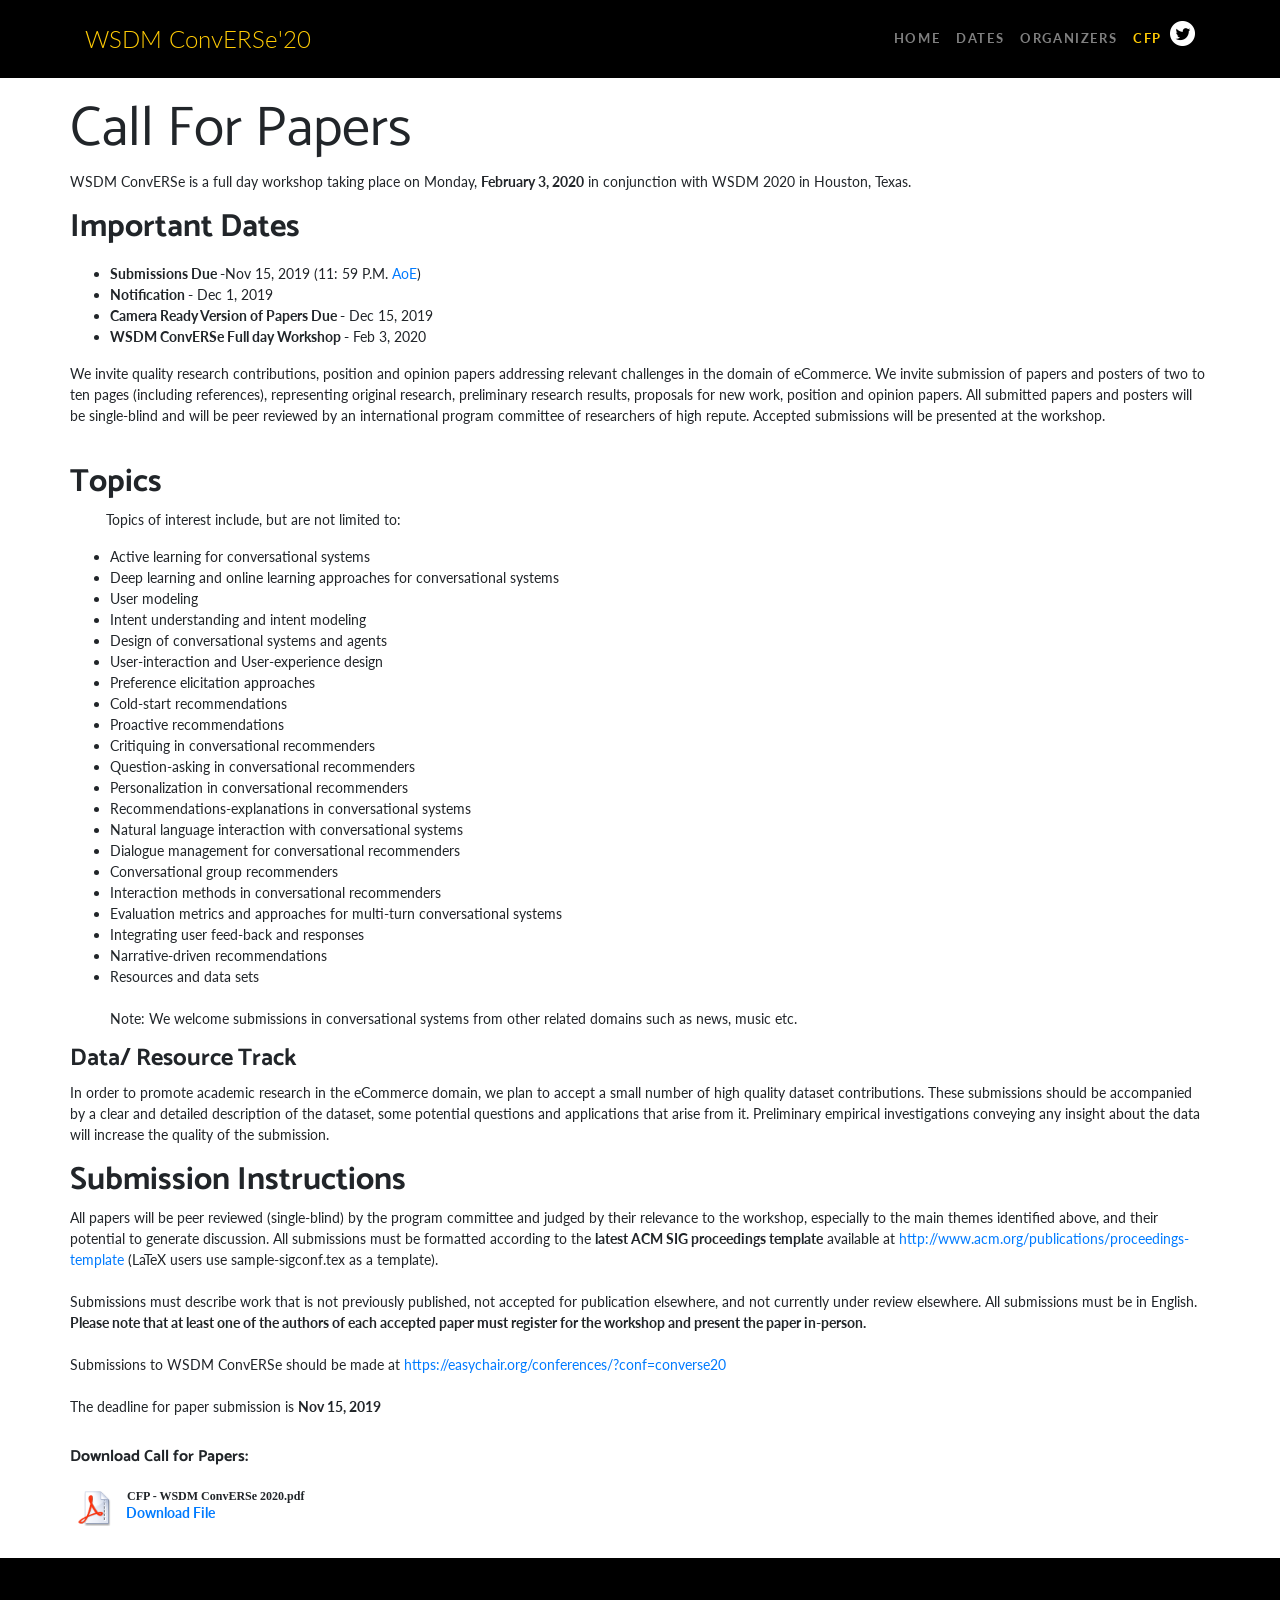
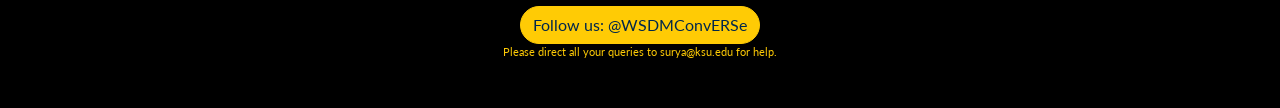
==== cfp.html @ 5546dabe "easychair link" ====
<!DOCTYPE html>
<html lang="en">

  <head>
    <style type="text/css">  
    .tg  {border-collapse:collapse;border-spacing:0; width: 520px}
    .tg td{font-family:Lato, sans-serif;font-size:14px;padding:12px 12px;border-style:solid;border-width:0px;overflow:hidden;word-break:normal;border-top-width:1px;border-bottom-width:1px;}
    .tg th{font-family:Lato, sans-serif;font-size:14px;font-weight:normal;padding:12px 12px;border-style:solid;border-width:0px;overflow:hidden;word-break:normal;border-top-width:1px;border-bottom-width:1px;}
    .tg .tg-lqy6{text-align:right;vertical-align:top; width: 100px}
    .tg .tg-odj0{font-weight:bold;background-color:#ffcb2f;vertical-align:top}
    .tg .tg-yw4l{vertical-align:top}
    .tg .tg-l2oz{font-weight:bold;text-align:right;vertical-align:top}
    .tg .tg-9hbo{font-weight:bold;vertical-align:top}
    .tg .tg-xr8r{background-color:#ffffc7;text-align:right;vertical-align:top; width: 100px}
    .tg .tg-kjho{background-color:#ffffc7;vertical-align:top}

      /* Set the size of the div element that contains the map */
      #map {
        height: 400px;  /* The height is 400 pixels */
        width: 100%;  /* The width is the width of the web page */
       }

    </style>

   <!-- Global site tag (gtag.js) - Google Analytics -->
    <script async src="https://www.googletagmanager.com/gtag/js?id=UA-115771746-1"></script>
    <script>
      window.dataLayer = window.dataLayer || [];
      function gtag(){dataLayer.push(arguments);}
      gtag('js', new Date());

      gtag('config', 'UA-115771746-1');
    </script>
    <meta charset="utf-8">
    <meta name="viewport" content="width=device-width, initial-scale=1, shrink-to-fit=no">
    <meta name="description" content="">
    <meta name="author" content="">

    <title>WSDM ConvERSe</title>

    <!-- Bootstrap core CSS -->
    <link href="vendor/bootstrap/css/bootstrap.min.css" rel="stylesheet">

    <!-- Custom fonts for this template -->
    <link href="https://fonts.googleapis.com/css?family=Catamaran:100,200,300,400,500,600,700,800,900" rel="stylesheet">
    <link href="https://fonts.googleapis.com/css?family=Lato:100,100i,300,300i,400,400i,700,700i,900,900i" rel="stylesheet">

    <!-- Custom styles for this template -->
    <link href="css/one-page-wonder.min.css" rel="stylesheet">

  </head>

  <body>

    <!-- Navigation -->
    <nav class="navbar navbar-expand-lg navbar-dark navbar-custom fixed-top">
      <div class="container">
        <a class="navbar-brand" href="./index.html">WSDM ConvERSe'20</a>
        <button class="navbar-toggler" type="button" data-toggle="collapse" data-target="#navbarResponsive" aria-controls="navbarResponsive" aria-expanded="false" aria-label="Toggle navigation">
          <span class="navbar-toggler-icon"></span>
        </button>
        <div class="collapse navbar-collapse" id="navbarResponsive" data-target=".navbar-collapse" data-toggle="collapse">
          <ul class="navbar-nav ml-auto" >
            <li class="nav-item">
              <a class="nav-link" href="./index.html">Home</a>
            </li>
           <!--  <li class="nav-item">
              <a class="nav-link" href="#Topics">Topics</a>
            </li> -->
            <!-- <li class="nav-item">
              <a class="nav-link" href="./dates.html">Dates</a>
            </li> 
            <li class="nav-item">
              <a class="nav-link" href="./program.html">Program</a>
            </li>
            <li class="nav-item">
              <a class="nav-link" href="./accepted-papers.html">Accepted Papers</font></a>
            </li>-->
            <li class="nav-item">
              <a class="nav-link" href="./dates.html">Dates</a>
            </li>

            <li class="nav-item">
              <a class="nav-link" href="./organizers.html">Organizers</a>
            </li>
            <li class="nav-item">
              <a class="nav-link" href="./cfp.html"><font color=#FFCB05>CFP</font></a>
            </li>
            
            <li>
                      <a href="https://twitter.com/WSDMConvERSe" target="_blank">
                      <img src="./img/Twitter_Social_Icon_Circle_White.png" style="width:25px;height:25px;" > </a>
                    </li>

            
          </ul>
        </div>
      </div>
    </nav>

    
    <section>
      <div class="container">
        <div class="row align-items-center">
            <div class="p-5">
              
            </div>
        </div>
      </div>
    </section>
    <section>
      <div class="container">
        <div class="row align-items-center">
            <div class="p-0">
              <h2 class="display-4"></b>Call For Papers</b></h2>
              <p>WSDM ConvERSe is a full day workshop taking place on Monday,  <b>February 3, 2020</b> in conjunction with WSDM 2020 in Houston, Texas.
              <br>
              <h2 class="display-5"><b>Important Dates</b></h2>
              <p>
                <ul>
                    <li><b>Submissions Due -</b>Nov 15, 2019</b></font> (11: 59 P.M. <a href="http://www.worldtimeserver.com/time-zones/aoe/" target="_blank">AoE</a>)</li>    
                    <li><b>Notification -</b>  Dec 1, 2019   </li>  
                    <li><b>Camera Ready Version of Papers Due -</b>  Dec 15, 2019</li>
                    <li><b>WSDM ConvERSe Full day Workshop -</b>  Feb 3, 2020</li>
                </ul>
              </p> 
              <p>We invite quality research contributions, position and opinion papers addressing relevant challenges in the domain of eCommerce. We invite submission of papers and posters of two to ten pages (including references), representing original research, preliminary research results, proposals for new work, position and opinion papers. All submitted papers and posters will be single-blind and will be peer reviewed by an international program committee of researchers of high repute.  Accepted submissions will be presented at the workshop.</p> 
              <br>
              <h2 class="display-5"><b>Topics</b></h2>
              <p> &nbsp; &nbsp; &nbsp; &nbsp; &nbsp;Topics of interest include, but are not limited to:

                <ul>
                    <li> Active learning for conversational systems</li>
          <li> Deep learning and online learning approaches for conversational systems</li>
          <li> User modeling</li>
          <li> Intent understanding and intent modeling</li>
          <li> Design of conversational systems and agents</li>
          <li> User-interaction and User-experience design</li>
          <li> Preference elicitation approaches</li>
          <li> Cold-start recommendations</li>
          <li> Proactive recommendations</li>
          <li> Critiquing in conversational recommenders</li>
          <li> Question-asking in conversational recommenders</li>
          <li> Personalization in conversational recommenders</li>
          <li> Recommendations-explanations in conversational systems</li>
          <li> Natural language interaction with conversational systems</li>
          <li> Dialogue management for conversational recommenders</li>
          <li> Conversational group recommenders</li>
          <li> Interaction methods in conversational recommenders</li>
          <li> Evaluation metrics and approaches for multi-turn conversational systems</li>
          <li> Integrating user feed-back and responses</li>
          <li> Narrative-driven recommendations</li> 
                    <li> Resources and data sets</li>
                    <br>
                    Note: We welcome submissions in conversational systems from other related domains such as news, music etc.

                </ul>

              </p>
              <h4 class="display-6"><b>Data/ Resource Track</b></h2>
              <p>In order to promote academic research in the eCommerce domain, we plan to accept a small number of high quality dataset contributions. These submissions should be accompanied by a clear and detailed description of the dataset, some potential questions and applications that arise from it. Preliminary empirical investigations conveying any insight about the data will increase the quality of the submission.
              </p>

            </div>
        </div>
      </div>
    </section>
    <section >
      <div class="container">
        <div class="row align-items-center">
            <div class="p-0">
              <h2><b>Submission Instructions</b></h2>
              <p>
                All papers will be peer reviewed (single-blind) by the program committee and judged by their relevance to the workshop, especially to the main themes identified above, and their potential to generate discussion. All submissions must be formatted according to the <b>latest ACM SIG proceedings template</b> available at <a href='http://www.acm.org/publications/proceedings-template' target="_blank">http://www.acm.org/publications/proceedings-template</a> (LaTeX users use sample-sigconf.tex as a template). 
                <br>
                <br>
                Submissions must describe work that is not previously published, not accepted for publication elsewhere, and not currently under review elsewhere.  All submissions must be in English. <b>Please note that at least one of the authors of each accepted paper must register for the workshop and present the paper in-person.</b>
                <br>
                <br>
                Submissions to WSDM ConvERSe should be made at <a href='https://easychair.org/conferences/?conf=converse20' target="_blank">https://easychair.org/conferences/?conf=converse20</a>
                <br>
                <br>
                The deadline for paper submission is <b>Nov 15, 2019</b>
              </p>
            </div>
        <div></div><h2 class="wsite-content-title"><font size="3"><b>Download Call for Papers:</b>&nbsp;</font></h2></div>


        <div><div style="margin: 10px 0 0 -10px">
<a href="./files/CFP-WSDM-ConvERSe-2020.pdf" target="_blank"><img src="./img/pdf.png" width="36" height="36" style="float: left; position: relative; left: 0px; top: 0px; margin: 0 15px 15px 0; border: 0;"></a><div style="float: left; text-align: left; position: relative;"><table style="font-size: 12px; font-family: tahoma; line-height: .9;"><tbody><tr><td colspan="2"><b> CFP - WSDM ConvERSe 2020.pdf</b></td></tr><tr style="display: none;"><td>File Size:  </td><td>67 kb</td></tr><tr style="display: none;"><td>File Type:  </td><td> pdf</td></tr></tbody></table><a href="./files/CFP-WSDM-ConvERSe-2020.pdf" target="_blank" style="font-weight: bold;">Download File</a></div>
</div>

<hr style="clear: both; width: 100%; visibility: hidden"></div>

        </div>
      </div>
    </section>


     <!-- Footer -->
    <footer class="py-5 bg-black">
      <div class="container">
        <p class="m-0 text-center small"><a href="https://twitter.com/WSDMConvERSe" target="_blank" class="btn btn-primary btn-sl rounded-pill"><font color=#00274C>Follow us: @WSDMConvERSe<font></a></p>
        <p class="m-0 text-center small"><font color=#FFCB05>Please direct all your queries to surya@ksu.edu for help.</font></p>
      </div>
      <!-- /.container -->
    </footer>

    <!-- Bootstrap core JavaScript -->
    <script src="vendor/jquery/jquery.min.js"></script>
    <script src="vendor/bootstrap/js/bootstrap.bundle.min.js"></script>

  </body>

</html>
---- css/one-page-wonder.min.css ----
body {
  font-family: 'Lato';
  font-size: 14px
}

h1,
h2,
h3,
h4,
h5,
h6 {
  font-family: 'Catamaran';
  font-weight: 400 !important;
}

.btn-xl {
  padding: 1.5rem 3rem;
  font-size: 0.9rem;
  font-weight: 700;
  letter-spacing: 0.1rem;
}

.bg-black {
  background-color: #000 !important;
}

.rounded-pill {
  border-radius: 5rem;
}

.navbar-custom {
  padding-top: 1rem;
  padding-bottom: 1rem;
  background-color: rgba(0, 0, 0, 1);
}

.navbar-custom .navbar-brand {
  /*! text-transform: uppercase; */
  font-size: 1.5rem;
  /*! letter-spacing: 0.1rem; */
  font-weight: 300;
  color: #FFCB05;
}

.navbar-custom .navbar-nav .nav-item .nav-link {
  text-transform: uppercase;
  font-size: 0.8rem;
  font-weight: 700;
  letter-spacing: 0.1rem;
}

header.masthead {
  position: relative;
  overflow: hidden;
  padding-top: calc(7rem + 65px);
  padding-bottom: 7rem;
  /*background: linear-gradient(0deg, #ff6a00 0%, #ee0979 100%);*/
  background-repeat: no-repeat;
  background-position: center center;
  background-attachment: scroll;
  background-size: cover;
  background-image: url('../img/take6.jpeg');

}

header.masthead .masthead-content {
  z-index: 1;
  position: relative;
}

header.masthead .masthead-content .masthead-heading {
  font-size: 3rem;
  background: rgba(255,255,255,0.5);
}

header.masthead .masthead-content .masthead-subheading {
  font-size: 1rem;
  background: rgba(255,255,255,0.5);
  padding:1em 0 0.5em 0;
}


@media (min-width: 992px) {
  header.masthead {
    padding-top: calc(8rem + 55px);
    padding-bottom: 7rem;
  }
  header.masthead .masthead-content .masthead-heading {
    font-size: 3.5rem;
    color: #FFCB05 !important;
  }
  header.masthead .masthead-content .masthead-subheading {
    font-size: 1.5rem;
    color: #FFCB05 !important;
  }
}

.bg-primary {
  background-color: #ee0979 !important;
}

.btn-primary {
  background-color: #FFCB05;
  border-color: #FFCB05;
}

.btn-primary:active, .btn-primary:focus, .btn-primary:hover {
  background-color: #FFCB05 !important;
  border-color: #FFCB05 !important;
}

.btn-primary:focus {
  box-shadow: 0 0 0 0.2rem rgba(238, 9, 121, 0.5);
}

.btn-secondary {
  background-color: #ff6a00;
  border-color: #ff6a00;
}

.btn-secondary:active, .btn-secondary:focus, .btn-secondary:hover {
  background-color: #cc5500 !important;
  border-color: #cc5500 !important;
}

.btn-secondary:focus {
  box-shadow: 0 0 0 0.2rem rgba(255, 106, 0, 0.5);
}

.alert {
    padding: 20px;
    background-color: #f44336;
    color: white;
    opacity: 1;
    transition: opacity 0.6s;
    margin-bottom: 0px;
}

.alert.info {background-color: #194B7A;}

.row {
    margin-right: -15px;
    margin-left: -15px;
}

.tg {
    border-collapse: collapse;
    border-spacing: 0;
    width: 520px;
}


.tg .tg-odj0 {
    font-weight: bold;
    background-color: #FFCB05;
    vertical-align: top;
}

.tg .tg-lqy6 {
    text-align: left;
    vertical-align: top;
    width: 100px;
}

.tg .tg-l2oz {
    font-weight: bold;
    text-align: left;
    vertical-align: top;
}

.tg .tg-9hbo {
    font-weight: bold;
    vertical-align: top;
}

.tg .tg-yw4l {
    vertical-align: top;
}

.tg .tg-xr8r {
    background-color: #ffffc7;
    text-align: left;
    vertical-align: top;
    width: 100px;
}

.tg .tg-kjho {
    background-color: #ffffc7;
    vertical-align: top;
}

.tg1 {
    font-family: 'Lato';
    border-collapse: collapse;
    border-spacing: 0;
    width: 1040px;
}


.tg1 .tg1-odj0 {
    font-size: 18px
    font-weight: bold;
    background-color: #FFCB05;
    vertical-align: top;
    text-align: left;
}

.tg1 .tg1-lqy6 {
    text-align: left;
    vertical-align: top;
    width: 150px;
}

.tg1 .tg1-l2oz {
    font-weight: bold;
    text-align: left;
    vertical-align: top;
}

.tg1 .tg1-9hbo {
    font-weight: bold;
    vertical-align: top;
}

.tg1 .tg1-yw4l {
    vertical-align: top;
}

.tg1 .tg1-xr8r {
    background-color: #ffffc7;
    text-align: left;
    vertical-align: top;
    width: 150px;
}

.tg1 .tg1-kjho {
    background-color: #ffffc7;
    vertical-align: top;
}
.caption {        font-size: 100%;
                  font-family: Lato;
                  text-align: center;
                  font-weight: bold;
                  color: #ee0979;
                }
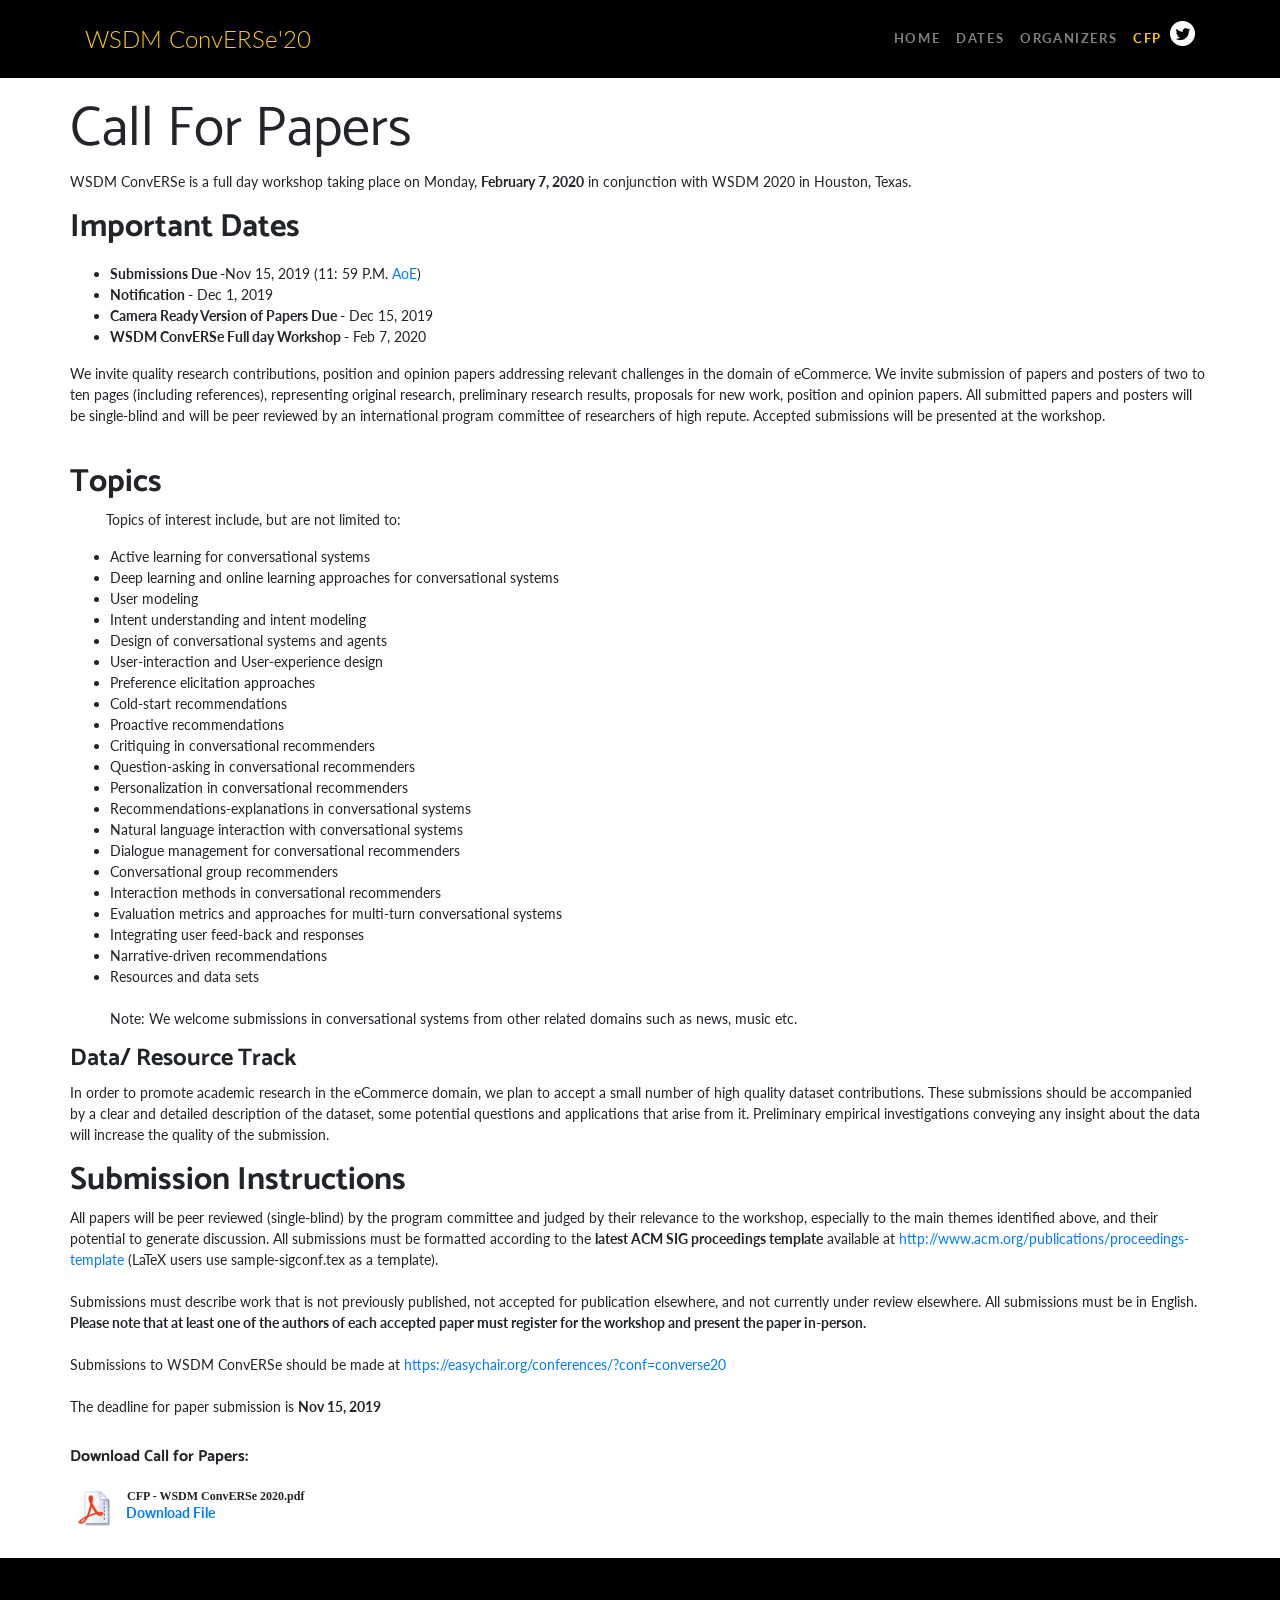
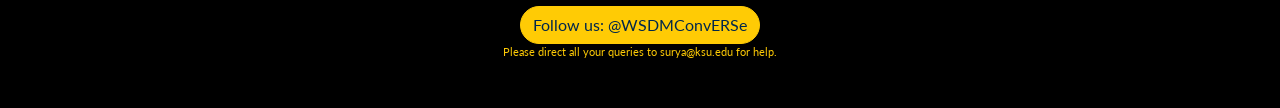
==== commit b62b1301: "feb 3 to feb 7" ====
--- a/cfp.html
+++ b/cfp.html
@@ -23,13 +23,13 @@
     </style>
 
    <!-- Global site tag (gtag.js) - Google Analytics -->
-    <script async src="https://www.googletagmanager.com/gtag/js?id=UA-115771746-1"></script>
+    <script async src="https://www.googletagmanager.com/gtag/js?id=UA-115771746-2"></script>
     <script>
       window.dataLayer = window.dataLayer || [];
       function gtag(){dataLayer.push(arguments);}
       gtag('js', new Date());
 
-      gtag('config', 'UA-115771746-1');
+      gtag('config', 'UA-115771746-2');
     </script>
     <meta charset="utf-8">
     <meta name="viewport" content="width=device-width, initial-scale=1, shrink-to-fit=no">
@@ -113,7 +113,7 @@
         <div class="row align-items-center">
             <div class="p-0">
               <h2 class="display-4"></b>Call For Papers</b></h2>
-              <p>WSDM ConvERSe is a full day workshop taking place on Monday,  <b>February 3, 2020</b> in conjunction with WSDM 2020 in Houston, Texas.
+              <p>WSDM ConvERSe is a full day workshop taking place on Monday,  <b>February 7, 2020</b> in conjunction with WSDM 2020 in Houston, Texas.
               <br>
               <h2 class="display-5"><b>Important Dates</b></h2>
               <p>
@@ -121,7 +121,7 @@
                     <li><b>Submissions Due -</b>Nov 15, 2019</b></font> (11: 59 P.M. <a href="http://www.worldtimeserver.com/time-zones/aoe/" target="_blank">AoE</a>)</li>    
                     <li><b>Notification -</b>  Dec 1, 2019   </li>  
                     <li><b>Camera Ready Version of Papers Due -</b>  Dec 15, 2019</li>
-                    <li><b>WSDM ConvERSe Full day Workshop -</b>  Feb 3, 2020</li>
+                    <li><b>WSDM ConvERSe Full day Workshop -</b>  Feb 7, 2020</li>
                 </ul>
               </p> 
               <p>We invite quality research contributions, position and opinion papers addressing relevant challenges in the domain of eCommerce. We invite submission of papers and posters of two to ten pages (including references), representing original research, preliminary research results, proposals for new work, position and opinion papers. All submitted papers and posters will be single-blind and will be peer reviewed by an international program committee of researchers of high repute.  Accepted submissions will be presented at the workshop.</p> 
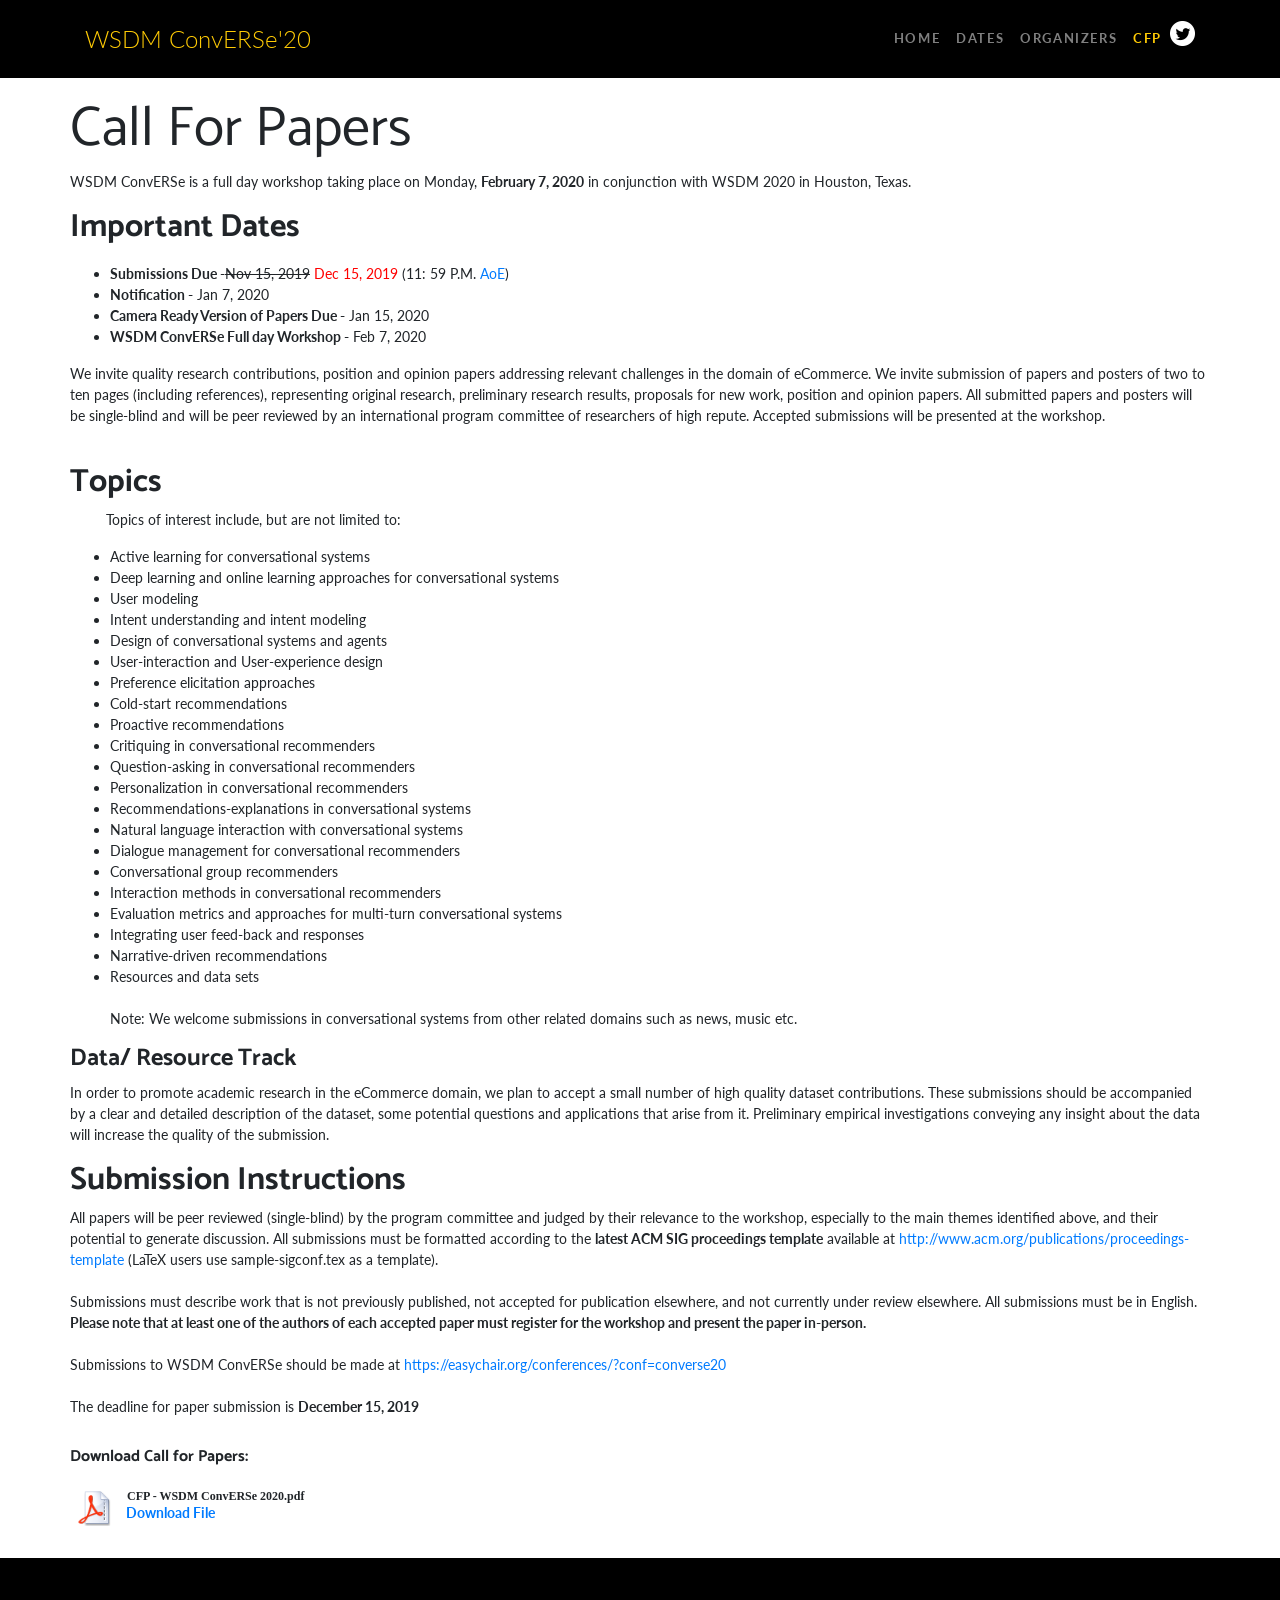
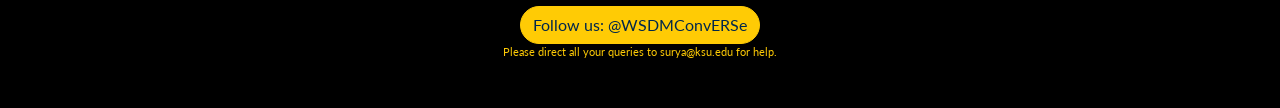
==== commit 83b3cb5f: "submission dates updated" ====
--- a/cfp.html
+++ b/cfp.html
@@ -118,9 +118,9 @@
               <h2 class="display-5"><b>Important Dates</b></h2>
               <p>
                 <ul>
-                    <li><b>Submissions Due -</b>Nov 15, 2019</b></font> (11: 59 P.M. <a href="http://www.worldtimeserver.com/time-zones/aoe/" target="_blank">AoE</a>)</li>    
-                    <li><b>Notification -</b>  Dec 1, 2019   </li>  
-                    <li><b>Camera Ready Version of Papers Due -</b>  Dec 15, 2019</li>
+                    <li><b>Submissions Due -</b><strike>Nov 15, 2019</strike> <font color="red">Dec 15, 2019</font></b> (11: 59 P.M. <a href="http://www.worldtimeserver.com/time-zones/aoe/" target="_blank">AoE</a>)</li>    
+                    <li><b>Notification -</b>  Jan 7, 2020   </li>  
+                    <li><b>Camera Ready Version of Papers Due -</b>  Jan 15, 2020</li>
                     <li><b>WSDM ConvERSe Full day Workshop -</b>  Feb 7, 2020</li>
                 </ul>
               </p> 
@@ -180,7 +180,7 @@
                 Submissions to WSDM ConvERSe should be made at <a href='https://easychair.org/conferences/?conf=converse20' target="_blank">https://easychair.org/conferences/?conf=converse20</a>
                 <br>
                 <br>
-                The deadline for paper submission is <b>Nov 15, 2019</b>
+                The deadline for paper submission is <b>December 15, 2019</b>
               </p>
             </div>
         <div></div><h2 class="wsite-content-title"><font size="3"><b>Download Call for Papers:</b>&nbsp;</font></h2></div>
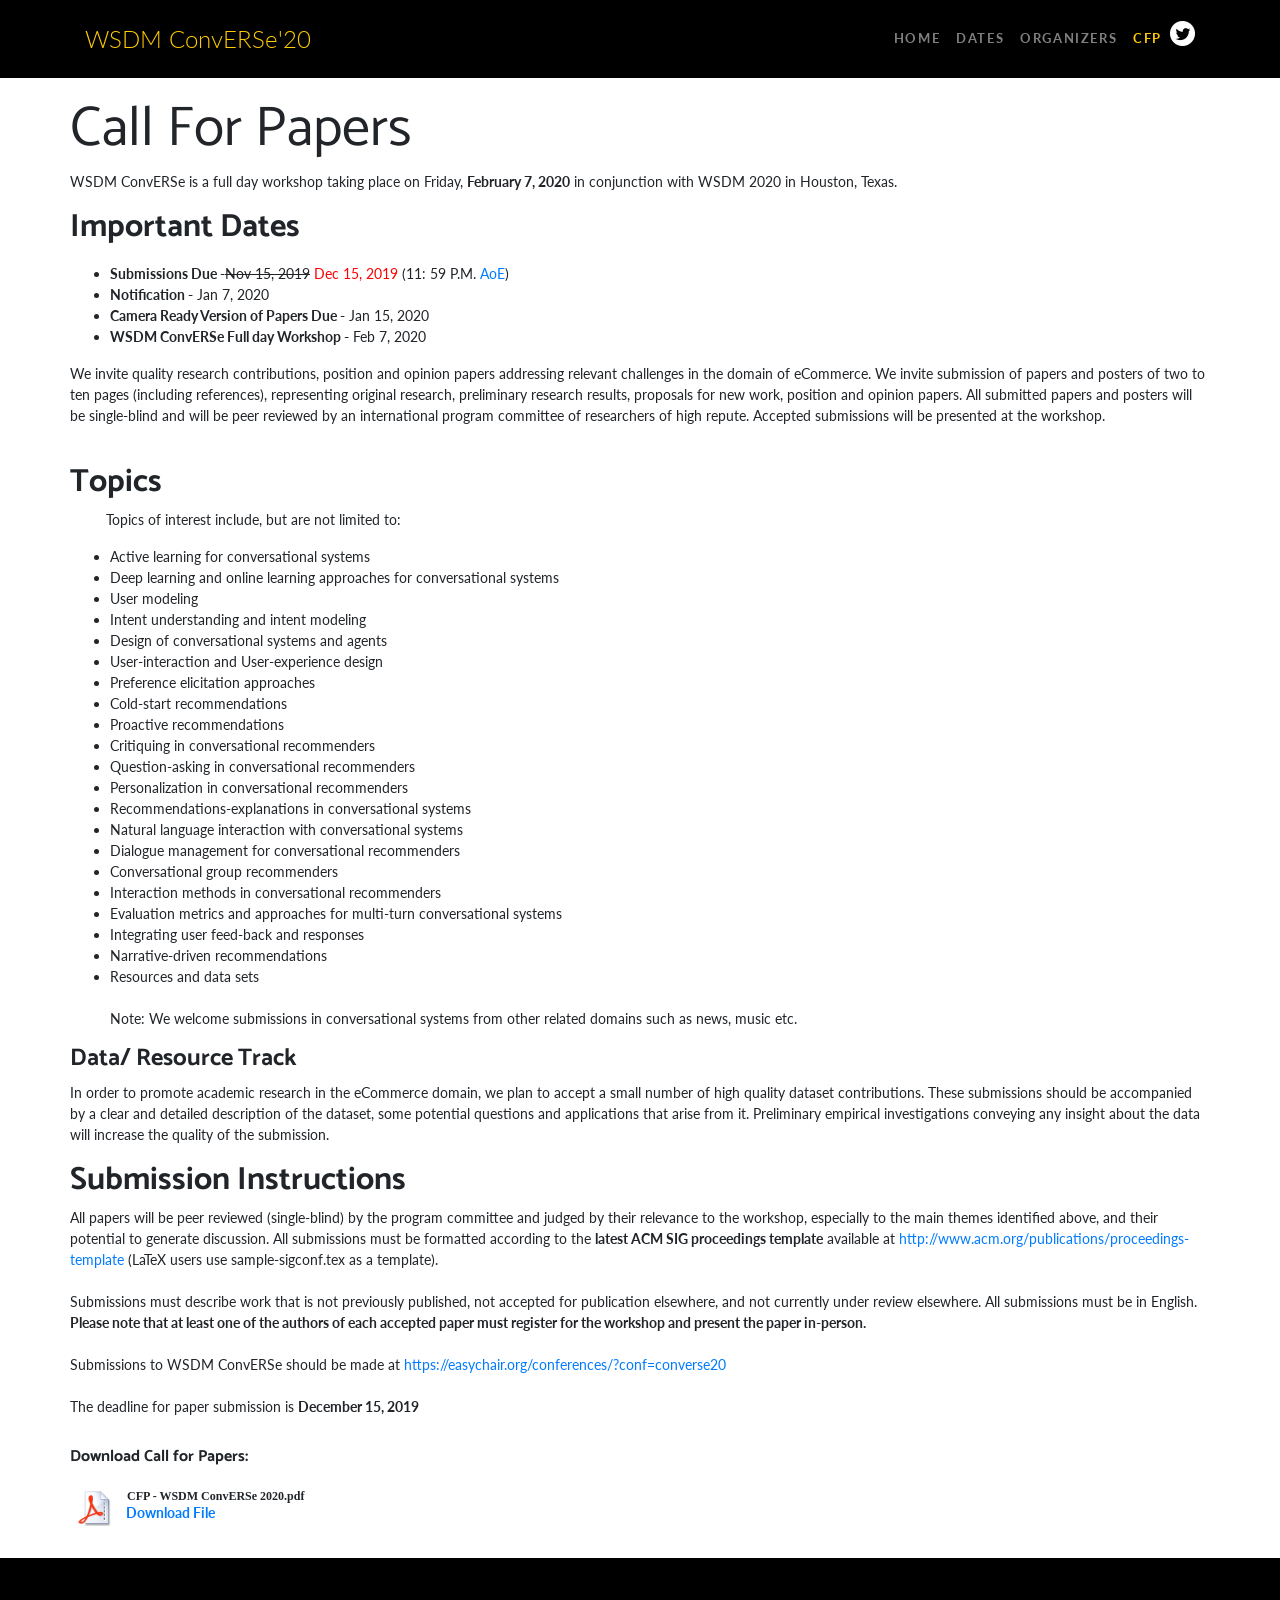
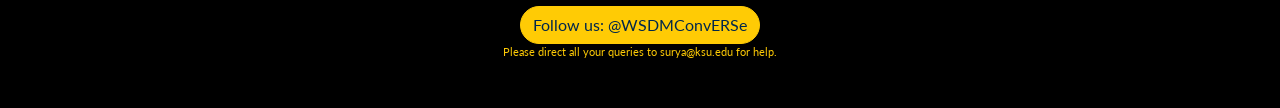
==== commit e52fcdf9: "friday not monday in cfp" ====
--- a/cfp.html
+++ b/cfp.html
@@ -1,4 +1,6 @@
 <!DOCTYPE html>
+
+
 <html lang="en">
 
   <head>
@@ -113,7 +115,7 @@
         <div class="row align-items-center">
             <div class="p-0">
               <h2 class="display-4"></b>Call For Papers</b></h2>
-              <p>WSDM ConvERSe is a full day workshop taking place on Monday,  <b>February 7, 2020</b> in conjunction with WSDM 2020 in Houston, Texas.
+              <p>WSDM ConvERSe is a full day workshop taking place on Friday,  <b>February 7, 2020</b> in conjunction with WSDM 2020 in Houston, Texas.
               <br>
               <h2 class="display-5"><b>Important Dates</b></h2>
               <p>
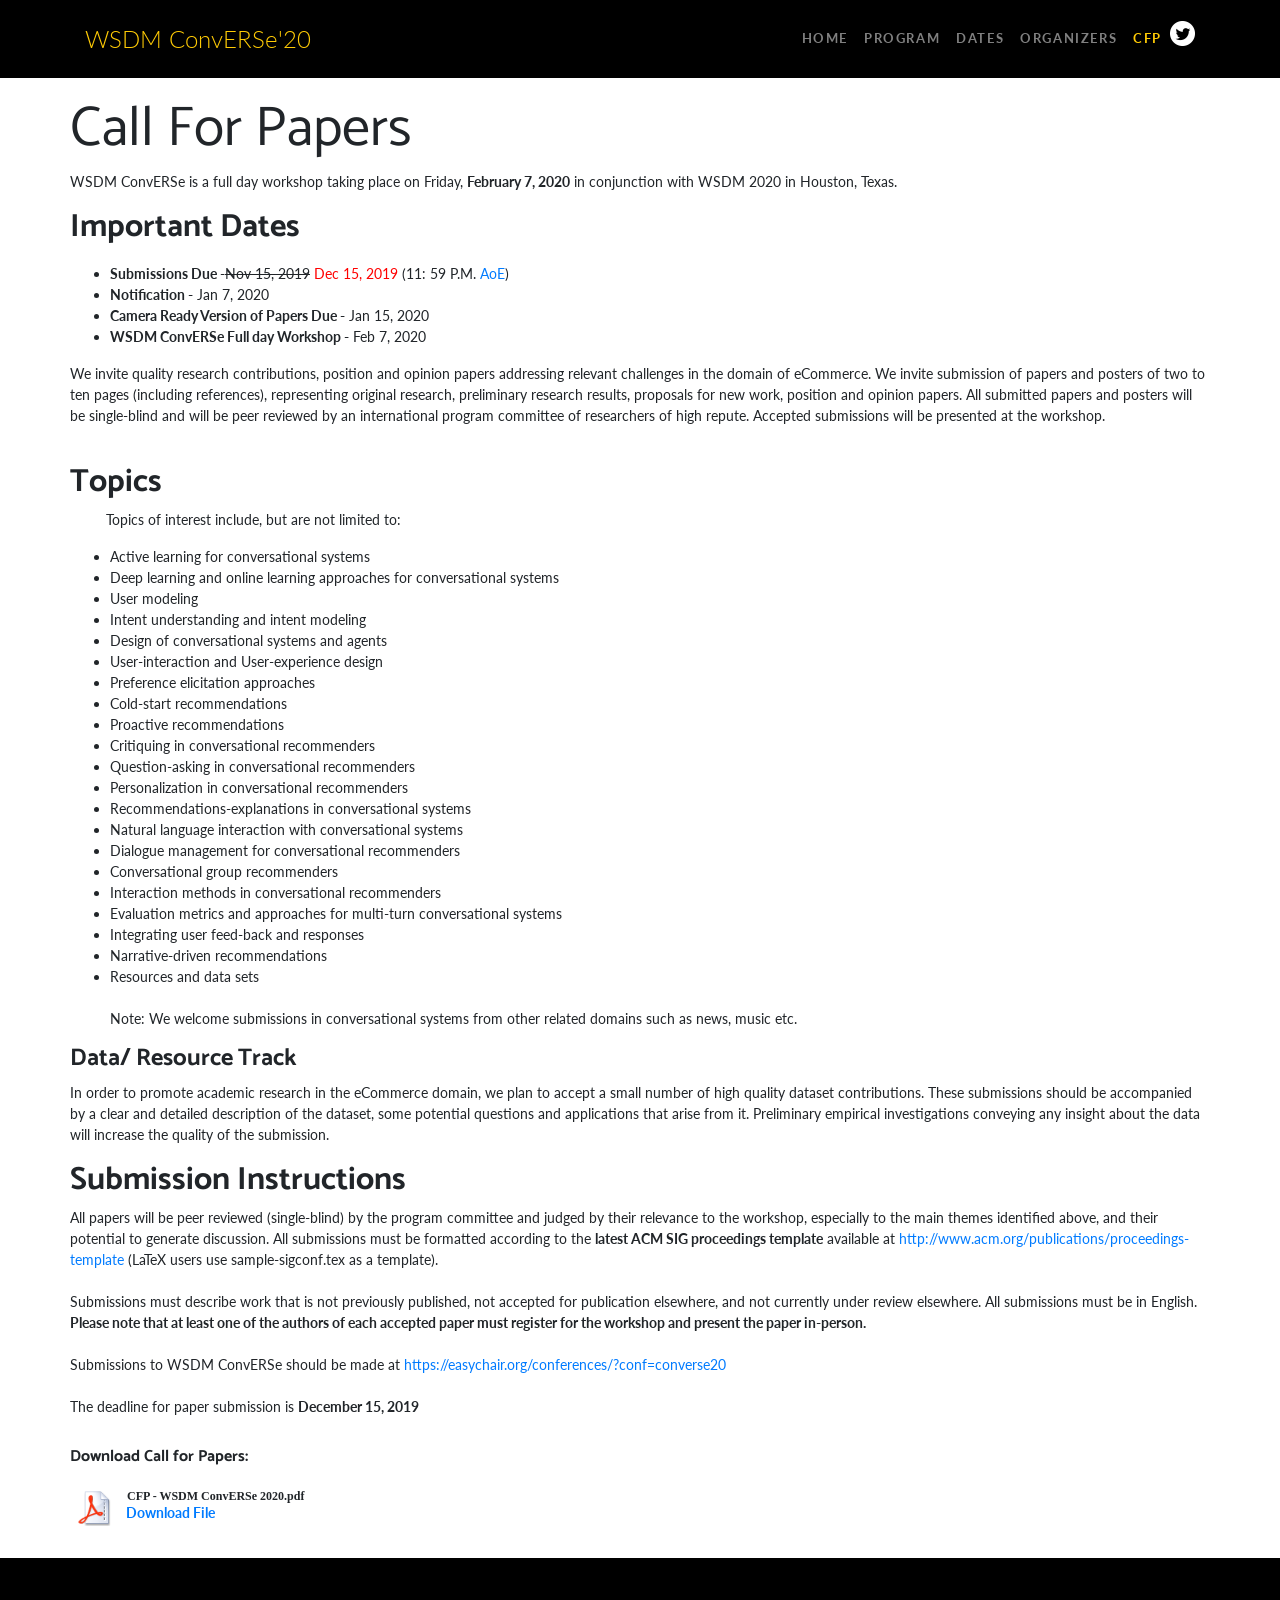
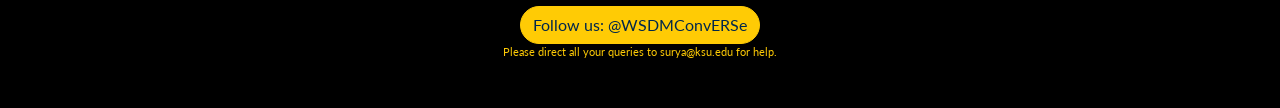
==== commit e6edef03: "program" ====
--- a/cfp.html
+++ b/cfp.html
@@ -78,6 +78,9 @@
             <li class="nav-item">
               <a class="nav-link" href="./accepted-papers.html">Accepted Papers</font></a>
             </li>-->
+            <li class="nav-item">
+              <a class="nav-link" href="./program.html">Program</a>
+            </li>
             <li class="nav-item">
               <a class="nav-link" href="./dates.html">Dates</a>
             </li>
